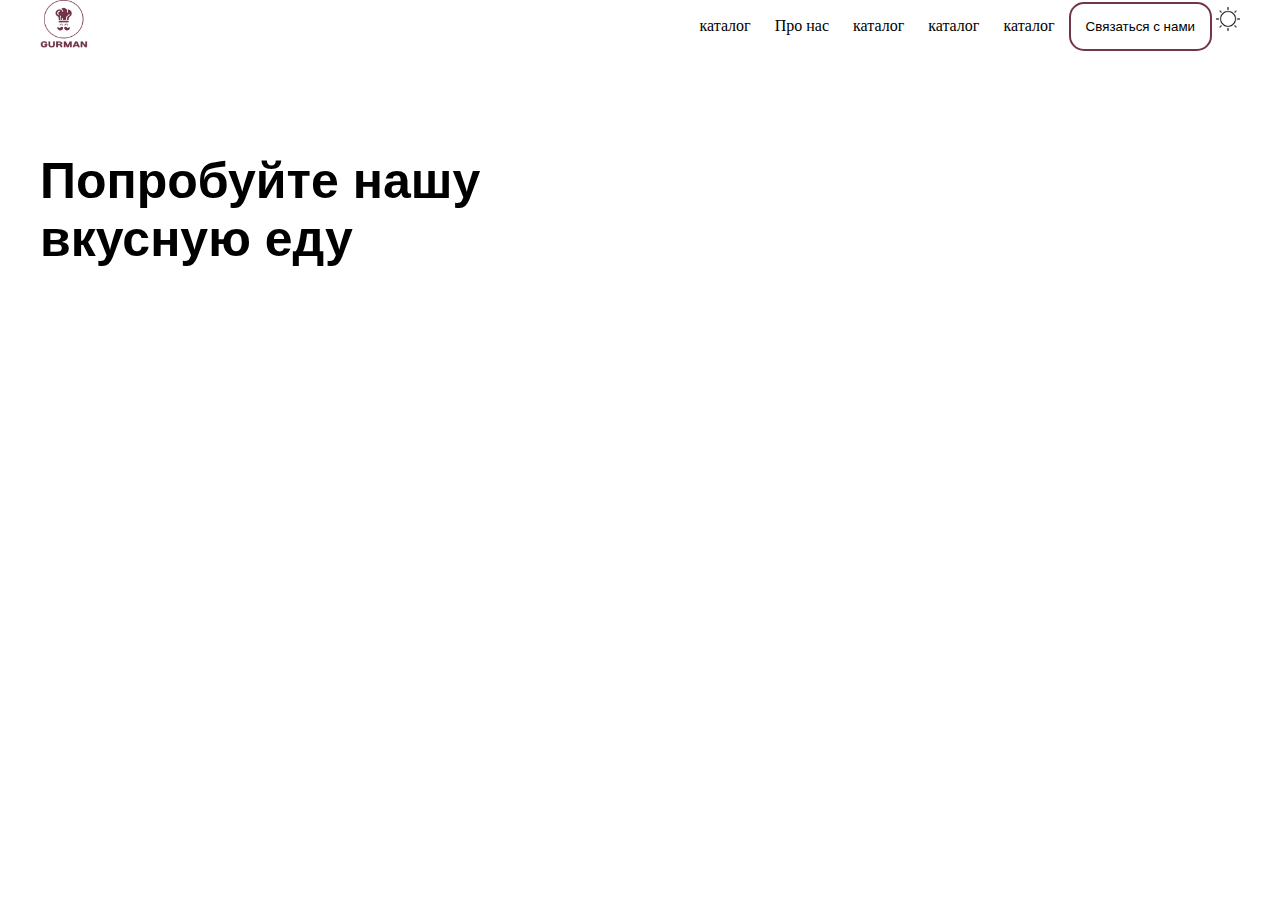
==== index.html @ 51fbc476 "first commit" ====
<!DOCTYPE html>
<html lang="en">
<head>
    <meta charset="UTF-8">
    <meta name="viewport" content="width=device-width, initial-scale=1.0">
    <title>Gurman</title>
    <link rel="stylesheet" href="./css/main.css">
    <link href="https://fonts.googleapis.com/css2?family=Open+Sans:wght@300;400;500;600;700&display=swap" rel="stylesheet">
</head>
<body>
    <header id="header">
        <div class="container">
            <div class="header">
                <div class="header__wrap">
                    <img src="./img/logo (1).png" alt="" class="header__img">
                </div>
                <div class="header__wrapper">
                <a href="" class="header__link">каталог</a>
                <a href="" class="header__link">Про нас</a>
                <a href="" class="header__link">каталог</a>
                <a href="" class="header__link">каталог</a>
                <a href="" class="header__link">каталог</a>
                <button class="header__button">Связаться с нами</button>
                <button class="header__btn">
                    <img class="header__btn-sun sun" src="./img/sun.png" alt="">
                    <img class="header__btn-moon moon" src="./img/moon.png" alt="">
                </button>
            </div>
            </div>
        </div>
    </header>
    <section id="hero">
        <div class="container">
            <div class="hero">
                <div class="hero__linked">
                    
                </div>
                <div class="hero__wrap">
                    <h1 class="hero__title">Попробуйте нашу вкусную еду</h1>
                </div>
                <div class="hero__wrapper"></div>
            </div>
        </div>
    </section>
    <script src="./js/script.js"></script>
</body>
</html>
---- css/main.css ----
.header {
  display: flex;
  justify-content: space-between;
  align-items: center;
}
.header__img {
  width: 48px;
  height: 48px;
}
.header__button {
  padding: 15px;
  border: 2px solid #73354a;
  border-radius: 15px;
  transition: all 0.2s ease;
  background: #fff;
  color: #000;
}
.header__button:hover {
  transition: all 0.2s ease;
  background: #73354a;
  color: #fff;
}
.header__link {
  margin: 0 10px;
  color: #000;
}
.header__btn {
  width: 24px;
  height: 24px;
  position: relative;
  border: none;
  background: transparent;
  cursor: pointer;
}
.header__btn-sun {
  position: absolute;
  display: none;
  top: 0;
  left: 0;
  width: 24px;
  height: 24px;
}
.header__btn-moon {
  display: block;
  position: absolute;
  top: 0;
  left: 0;
  width: 24px;
  height: 24px;
}

.sun {
  display: block;
}

.moon {
  display: none;
}

#hero {
  margin-top: 100px;
}

.hero__wrap {
  width: 600px;
}
.hero__title {
  font-family: OpenSans, sans-serif;
  font-size: 50px;
  font-variation-settings: "wght" 100, "wdth" 85;
}
.hero__linked {
  display: none;
}

* {
  box-sizing: border-box;
  margin: 0;
  padding: 0;
}

.container {
  width: 1200px;
  margin: 0 auto;
}

a {
  text-decoration: none;
}

body.dark-theme {
  color: #eee;
  background: #121212;
}
body.dark-theme a {
  color: #eee;
}
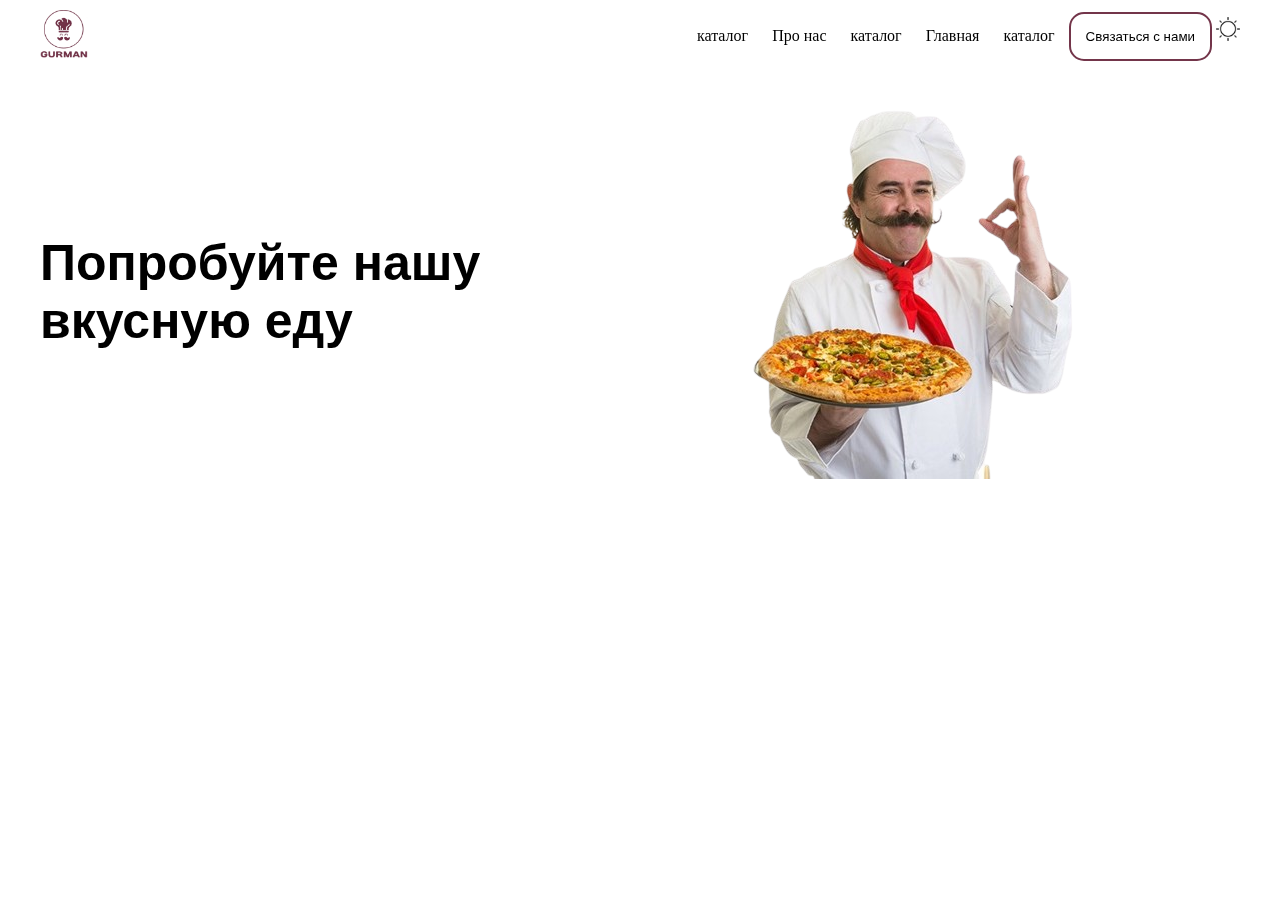
==== commit f741da48: "gurman second commit" ====
--- a/index.html
+++ b/index.html
@@ -1,47 +1,49 @@
-<!DOCTYPE html>
-<html lang="en">
-<head>
-    <meta charset="UTF-8">
-    <meta name="viewport" content="width=device-width, initial-scale=1.0">
-    <title>Gurman</title>
-    <link rel="stylesheet" href="./css/main.css">
-    <link href="https://fonts.googleapis.com/css2?family=Open+Sans:wght@300;400;500;600;700&display=swap" rel="stylesheet">
-</head>
-<body>
-    <header id="header">
-        <div class="container">
-            <div class="header">
-                <div class="header__wrap">
-                    <img src="./img/logo (1).png" alt="" class="header__img">
-                </div>
-                <div class="header__wrapper">
-                <a href="" class="header__link">каталог</a>
-                <a href="" class="header__link">Про нас</a>
-                <a href="" class="header__link">каталог</a>
-                <a href="" class="header__link">каталог</a>
-                <a href="" class="header__link">каталог</a>
-                <button class="header__button">Связаться с нами</button>
-                <button class="header__btn">
-                    <img class="header__btn-sun sun" src="./img/sun.png" alt="">
-                    <img class="header__btn-moon moon" src="./img/moon.png" alt="">
-                </button>
-            </div>
-            </div>
-        </div>
-    </header>
-    <section id="hero">
-        <div class="container">
-            <div class="hero">
-                <div class="hero__linked">
-                    
-                </div>
-                <div class="hero__wrap">
-                    <h1 class="hero__title">Попробуйте нашу вкусную еду</h1>
-                </div>
-                <div class="hero__wrapper"></div>
-            </div>
-        </div>
-    </section>
-    <script src="./js/script.js"></script>
-</body>
+<!DOCTYPE html>
+<html lang="en">
+<head>
+    <meta charset="UTF-8">
+    <meta name="viewport" content="width=device-width, initial-scale=1.0">
+    <title>Gurman</title>
+    <link rel="stylesheet" href="./css/main.css">
+    <link href="https://fonts.googleapis.com/css2?family=Open+Sans:wght@300;400;500;600;700&display=swap" rel="stylesheet">
+</head>
+<body>
+    <header id="header">
+        <div class="container">
+            <div class="header">
+                <div class="header__wrap">
+                    <img src="./img/logo (1).png" alt="" class="header__img">
+                </div>
+                <nav class="header__wrapper">
+                <a href="./katalog.html" class="header__link">каталог</a>
+                <a href="" class="header__link">Про нас</a>
+                <a href="" class="header__link">каталог</a>
+                <a href="" class="header__link">Главная</a>
+                <a href="" class="header__link">каталог</a>
+                <button class="header__button">Связаться с нами</button>
+                <button class="header__btn">
+                    <img class="header__btn-sun sun" src="./img/sun.png" alt="">
+                    <img class="header__btn-moon moon" src="./img/moon.png" alt="">
+                </button>
+            </nav>
+            </div>
+        </div>
+    </header>
+    <section id="hero">
+        <div class="container">
+            <div class="hero">
+                <div class="hero__linked">
+                    
+                </div>
+                <div class="hero__wrap">
+                    <h1 class="hero__title">Попробуйте нашу вкусную еду</h1>
+                </div>
+                <div class="hero__wrapper">
+                    <img class="hero__img" src="./img/повар-removebg-preview.png" alt="">
+                </div>
+            </div>
+        </div>
+    </section>
+    <script src="./js/script.js"></script>
+</body>
 </html>--- a/css/main.css
+++ b/css/main.css
@@ -1,4 +1,12 @@
+#header {
+  position: fixed;
+  top: 0;
+  right: 0;
+  left: 0;
+}
+
 .header {
+  padding-top: 10px;
   display: flex;
   justify-content: space-between;
   align-items: center;
@@ -61,6 +69,11 @@
   margin-top: 100px;
 }
 
+.hero {
+  display: flex;
+  justify-content: space-evenly;
+  align-items: center;
+}
 .hero__wrap {
   width: 600px;
 }
@@ -71,6 +84,55 @@
 }
 .hero__linked {
   display: none;
+}
+
+.menu {
+  margin-top: 100px;
+}
+.menu__title {
+  font-size: 55px;
+  margin-left: 500px;
+  font-family: OpenSans, sans-serif;
+  font-weight: 500;
+}
+.menu__food {
+  position: relative;
+  border: 2px solid #73354a;
+  width: 200px;
+  height: 300px;
+  border-radius: 20px;
+}
+.menu__food-pizza {
+  position: relative;
+  width: 180px;
+  height: 125px;
+  top: 20px;
+  left: 10px;
+}
+.menu__subtitle {
+  font-family: OpenSans, sans-serif;
+  font-weight: 500;
+  position: relative;
+  top: 20px;
+  left: 55px;
+}
+.menu__sell {
+  font-family: OpenSans, sans-serif;
+  font-weight: normal;
+  margin: 20px 0 0 30px;
+}
+.menu__btn {
+  margin: 20px 0 0 57px;
+  border: 2px solid #73354a;
+  transition: all 0.3s ease;
+  padding: 10px 15px;
+  border-radius: 20px;
+  background: #fff;
+}
+.menu__btn:hover {
+  transition: all 0.3s ease;
+  background: #73354a;
+  color: #fff;
 }
 
 * {
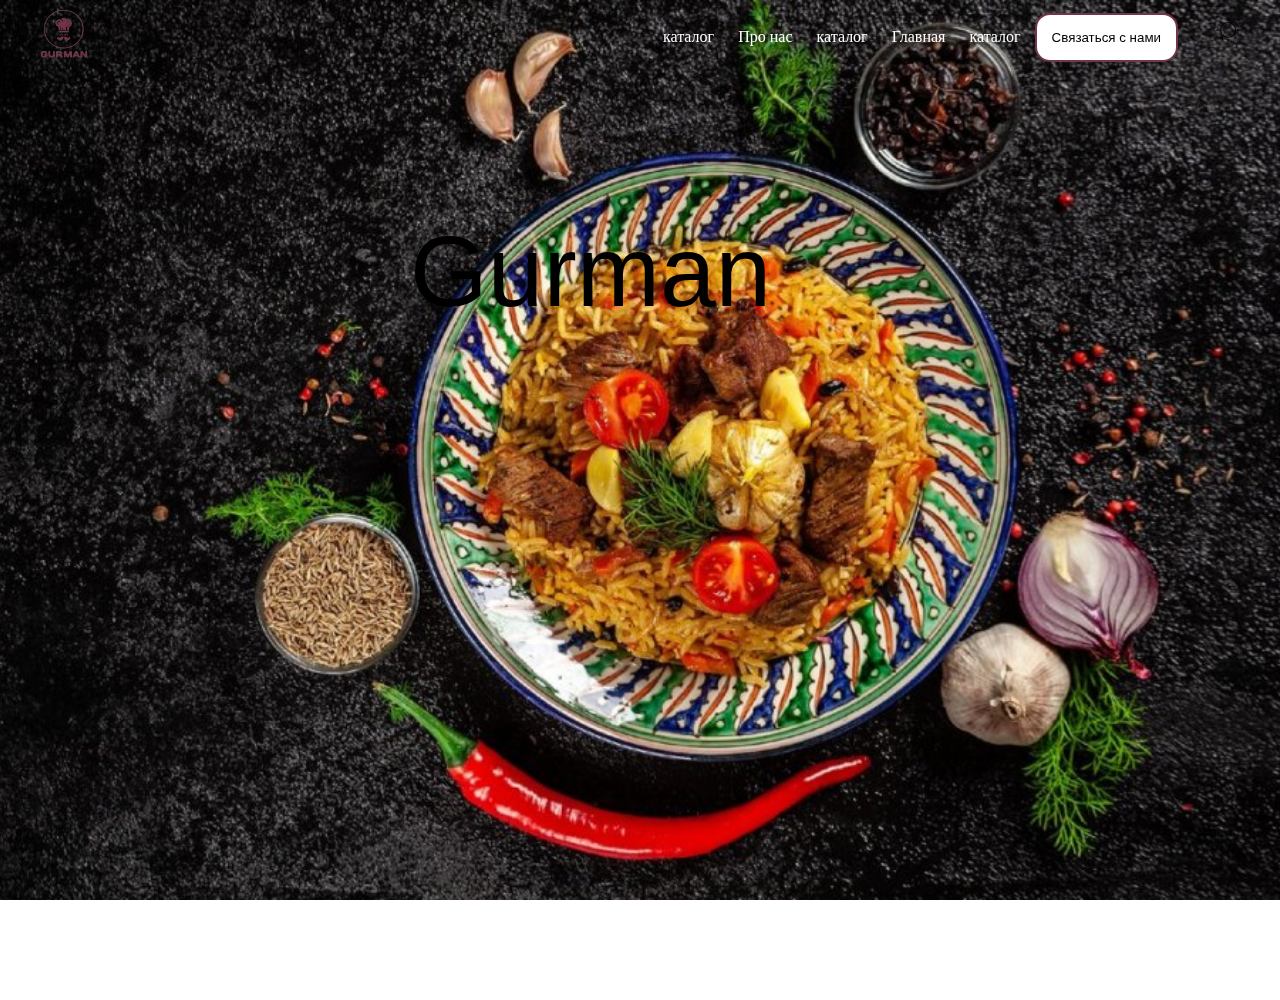
==== commit a1b48616: "Add files via upload" ====
--- a/index.html
+++ b/index.html
@@ -5,7 +5,7 @@
     <meta name="viewport" content="width=device-width, initial-scale=1.0">
     <title>Gurman</title>
     <link rel="stylesheet" href="./css/main.css">
-    <link href="https://fonts.googleapis.com/css2?family=Open+Sans:wght@300;400;500;600;700&display=swap" rel="stylesheet">
+    <link href="https://fonts.googleapis.com/css2?family=Open+Sans:wght@300;400;500;600;700&family=Roboto:wght@100;300;500;700&display=swap" rel="stylesheet">
 </head>
 <body>
     <header id="header">
@@ -20,7 +20,9 @@
                 <a href="" class="header__link">каталог</a>
                 <a href="" class="header__link">Главная</a>
                 <a href="" class="header__link">каталог</a>
-                <button class="header__button">Связаться с нами</button>
+                <button  class="header__button">Связаться с нами
+                <button onclick="window.location.href ='https://wa.me/+996776678590'" class="header__whatsapp"><img class="header__whatsapp-img" src="./img/whatsapp.png" alt=""></button>
+                </button>
                 <button class="header__btn">
                     <img class="header__btn-sun sun" src="./img/sun.png" alt="">
                     <img class="header__btn-moon moon" src="./img/moon.png" alt="">
@@ -36,10 +38,10 @@
                     
                 </div>
                 <div class="hero__wrap">
-                    <h1 class="hero__title">Попробуйте нашу вкусную еду</h1>
+                    <h1 class="hero__title">Gurman</h1>
                 </div>
                 <div class="hero__wrapper">
-                    <img class="hero__img" src="./img/повар-removebg-preview.png" alt="">
+                    
                 </div>
             </div>
         </div>
--- a/css/main.css
+++ b/css/main.css
@@ -3,6 +3,7 @@
   top: 0;
   right: 0;
   left: 0;
+  z-index: 5;
 }
 
 .header {
@@ -10,12 +11,18 @@
   display: flex;
   justify-content: space-between;
   align-items: center;
+  transition: all 0.5s ease;
 }
 .header__img {
   width: 48px;
   height: 48px;
 }
+.header_fixed {
+  transition: all 0.5s ease;
+  background: green !important;
+}
 .header__button {
+  cursor: pointer;
   padding: 15px;
   border: 2px solid #73354a;
   border-radius: 15px;
@@ -30,7 +37,7 @@
 }
 .header__link {
   margin: 0 10px;
-  color: #000;
+  color: #fff;
 }
 .header__btn {
   width: 24px;
@@ -56,6 +63,19 @@
   width: 24px;
   height: 24px;
 }
+.header__whatsapp {
+  cursor: pointer;
+  position: relative;
+  top: 10px;
+  right: 50px;
+  z-index: -1;
+}
+.header__whatsapp-img {
+  width: 30px;
+  height: 30px;
+  background-image: none;
+  background: transparent;
+}
 
 .sun {
   display: block;
@@ -66,21 +86,26 @@
 }
 
 #hero {
-  margin-top: 100px;
+  height: 100vh;
+  margin-bottom: 100px;
+  background: url(../../img/herobg.jpg) no-repeat center/cover;
 }
 
 .hero {
+  padding-top: 107px;
   display: flex;
-  justify-content: space-evenly;
+  justify-content: center;
   align-items: center;
 }
 .hero__wrap {
   width: 600px;
 }
 .hero__title {
+  padding-top: 107px;
+  padding-left: 70px;
   font-family: OpenSans, sans-serif;
-  font-size: 50px;
-  font-variation-settings: "wght" 100, "wdth" 85;
+  font-size: 100px;
+  font-weight: 200;
 }
 .hero__linked {
   display: none;
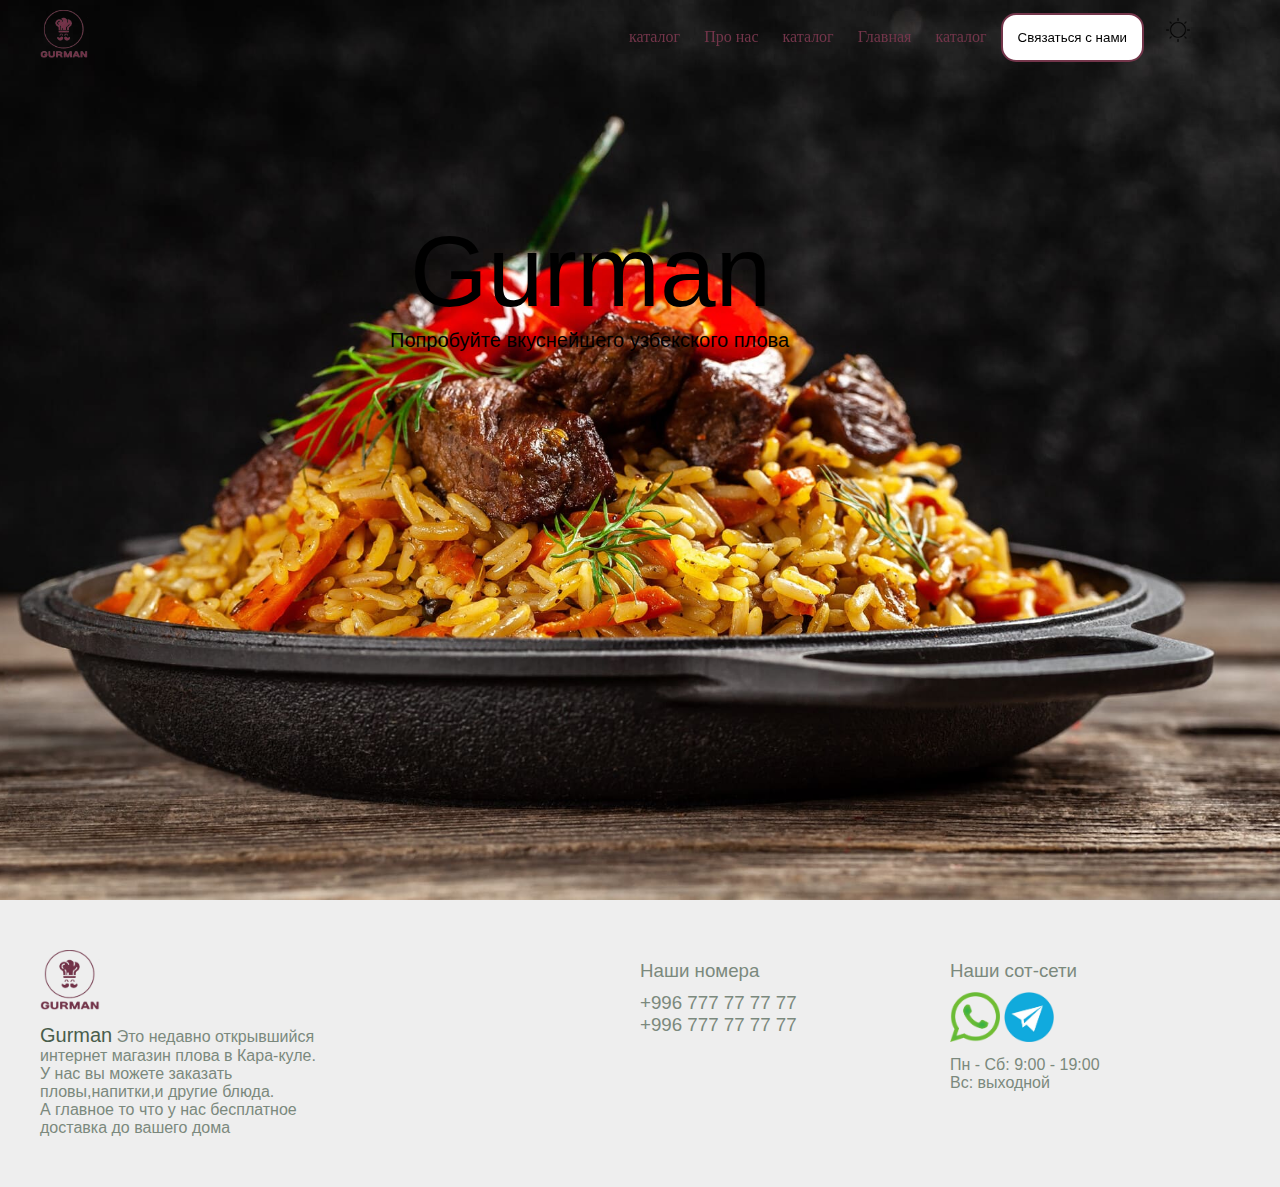
==== commit 35208639: "Add files via upload" ====
--- a/index.html
+++ b/index.html
@@ -23,6 +23,8 @@
                 <button  class="header__button">Связаться с нами
                 <button onclick="window.location.href ='https://wa.me/+996776678590'" class="header__whatsapp"><img class="header__whatsapp-img" src="./img/whatsapp.png" alt=""></button>
                 </button>
+                <button onclick="window.location.href ='https://t.me/+996776678590'" class="header__telegram"><img class="header__telegram-img" src="./img/telegram.png" alt=""></button>
+                </button>
                 <button class="header__btn">
                     <img class="header__btn-sun sun" src="./img/sun.png" alt="">
                     <img class="header__btn-moon moon" src="./img/moon.png" alt="">
@@ -39,6 +41,7 @@
                 </div>
                 <div class="hero__wrap">
                     <h1 class="hero__title">Gurman</h1>
+                    <h3 class="hero__subtitle">Попробуйте вкуснейшего узбекского плова</h3>
                 </div>
                 <div class="hero__wrapper">
                     
@@ -46,6 +49,40 @@
             </div>
         </div>
     </section>
+    <footer id="footer">
+        <div class="container">
+            <div class="footer">
+                <div class="footer__wrapper">
+                    <a href="">
+                        <img class="footer__logo" src="./img/logo (1).png" alt="">
+                    </a>
+                    <p class="footer__text"><span class="footer__text-span">Gurman</span> Это недавно открывшийся интернет магазин плова в Кара-куле. У нас вы можете заказать пловы,напитки,и другие блюда. <br> А главное то что у нас бесплатное доставка до вашего дома</p>
+                </div>
+                <div class="footer__wraps">
+                    <h3 class="footer__headline"></h3>
+                    
+
+
+                </div>
+                <div class="footer__wrap">
+                    <div class=""><h3 class="footer__title">Наши номера</h3>
+                    <h3 class="footer__number">+996 777 77 77 77</h3>
+                    <h3 class="footer__number">+996 777 77 77 77</h3></div>
+                    <div class=""><h3 class="footer__title">Наши сот-сети</h3>
+                    <a href="https://wa.me/+996776678590" class="footer__link">
+                        <img class="footer__img" src="./img/whatsapp.png" alt="">
+                    </a>
+                    <a href="" class="footer__link">
+                        <img class="footer__img" src="./img/telegram.png" alt="">
+                    </a>
+                    <p class="footer__text">Пн - Сб: 9:00 - 19:00
+                       <br> Вс: выходной</p></div>
+                    
+                </div>
+                
+            </div>
+        </div>
+    </footer>
     <script src="./js/script.js"></script>
 </body>
 </html>--- a/css/main.css
+++ b/css/main.css
@@ -1,3 +1,4 @@
+@charset "UTF-8";
 #header {
   position: fixed;
   top: 0;
@@ -19,7 +20,6 @@
 }
 .header_fixed {
   transition: all 0.5s ease;
-  background: green !important;
 }
 .header__button {
   cursor: pointer;
@@ -37,7 +37,7 @@
 }
 .header__link {
   margin: 0 10px;
-  color: #fff;
+  color: #73354a;
 }
 .header__btn {
   width: 24px;
@@ -45,6 +45,7 @@
   position: relative;
   border: none;
   background: transparent;
+  right: 50px;
   cursor: pointer;
 }
 .header__btn-sun {
@@ -69,6 +70,9 @@
   top: 10px;
   right: 50px;
   z-index: -1;
+  background: transparent;
+  border: 1px solid transparent;
+  transition: all 0.3s ease;
 }
 .header__whatsapp-img {
   width: 30px;
@@ -76,6 +80,22 @@
   background-image: none;
   background: transparent;
 }
+.header__telegram {
+  cursor: pointer;
+  position: relative;
+  top: 10px;
+  right: 150px;
+  z-index: -1;
+  background: transparent;
+  border: 1px solid transparent;
+  transition: all 0.3s ease;
+}
+.header__telegram-img {
+  width: 30px;
+  height: 30px;
+  background-image: none;
+  background: transparent;
+}
 
 .sun {
   display: block;
@@ -85,10 +105,14 @@
   display: none;
 }
 
+.active {
+  transition: all 0.3s ease;
+  transform: translateY(50px);
+}
+
 #hero {
   height: 100vh;
-  margin-bottom: 100px;
-  background: url(../../img/herobg.jpg) no-repeat center/cover;
+  background: url(../../img/п.jpg) no-repeat center/cover;
 }
 
 .hero {
@@ -109,6 +133,13 @@
 }
 .hero__linked {
   display: none;
+}
+.hero__subtitle {
+  position: relative;
+  font-family: OpenSans, sans-serif;
+  font-size: 20px;
+  font-weight: 400;
+  left: 50px;
 }
 
 .menu {
@@ -159,6 +190,63 @@
   background: #73354a;
   color: #fff;
 }
+.menu__wrapper {
+  margin-bottom: 2000px;
+}
+
+#footer {
+  background: #eee;
+  padding-top: 50px;
+}
+
+.footer {
+  display: flex;
+  justify-content: space-between;
+  padding-bottom: 50px;
+}
+.footer__img {
+  width: 50px;
+  height: 50px;
+  color: #eee;
+}
+.footer__title {
+  color: #7B897D;
+  font-family: OpenSans, sans-serif;
+  font-weight: 400;
+  padding: 10px 0;
+}
+.footer__text {
+  padding-top: 10px;
+  width: 290px;
+  color: #7B897D;
+  font-family: OpenSans, sans-serif;
+}
+.footer__text-span {
+  color: #495D4C;
+  font-size: 20px;
+  font-weight: 500;
+}
+.footer__number {
+  color: #7B897D;
+  font-family: OpenSans, sans-serif;
+  font-weight: 400;
+}
+.footer__logo {
+  width: 60px;
+  height: 60px;
+}
+.footer__headline {
+  position: relative;
+  right: 70px;
+  font-family: OpenSans, sans-serif;
+  color: #495D4C;
+  font-weight: 500;
+}
+.footer__wrap {
+  width: 600px;
+  display: flex;
+  justify-content: space-between;
+}
 
 * {
   box-sizing: border-box;
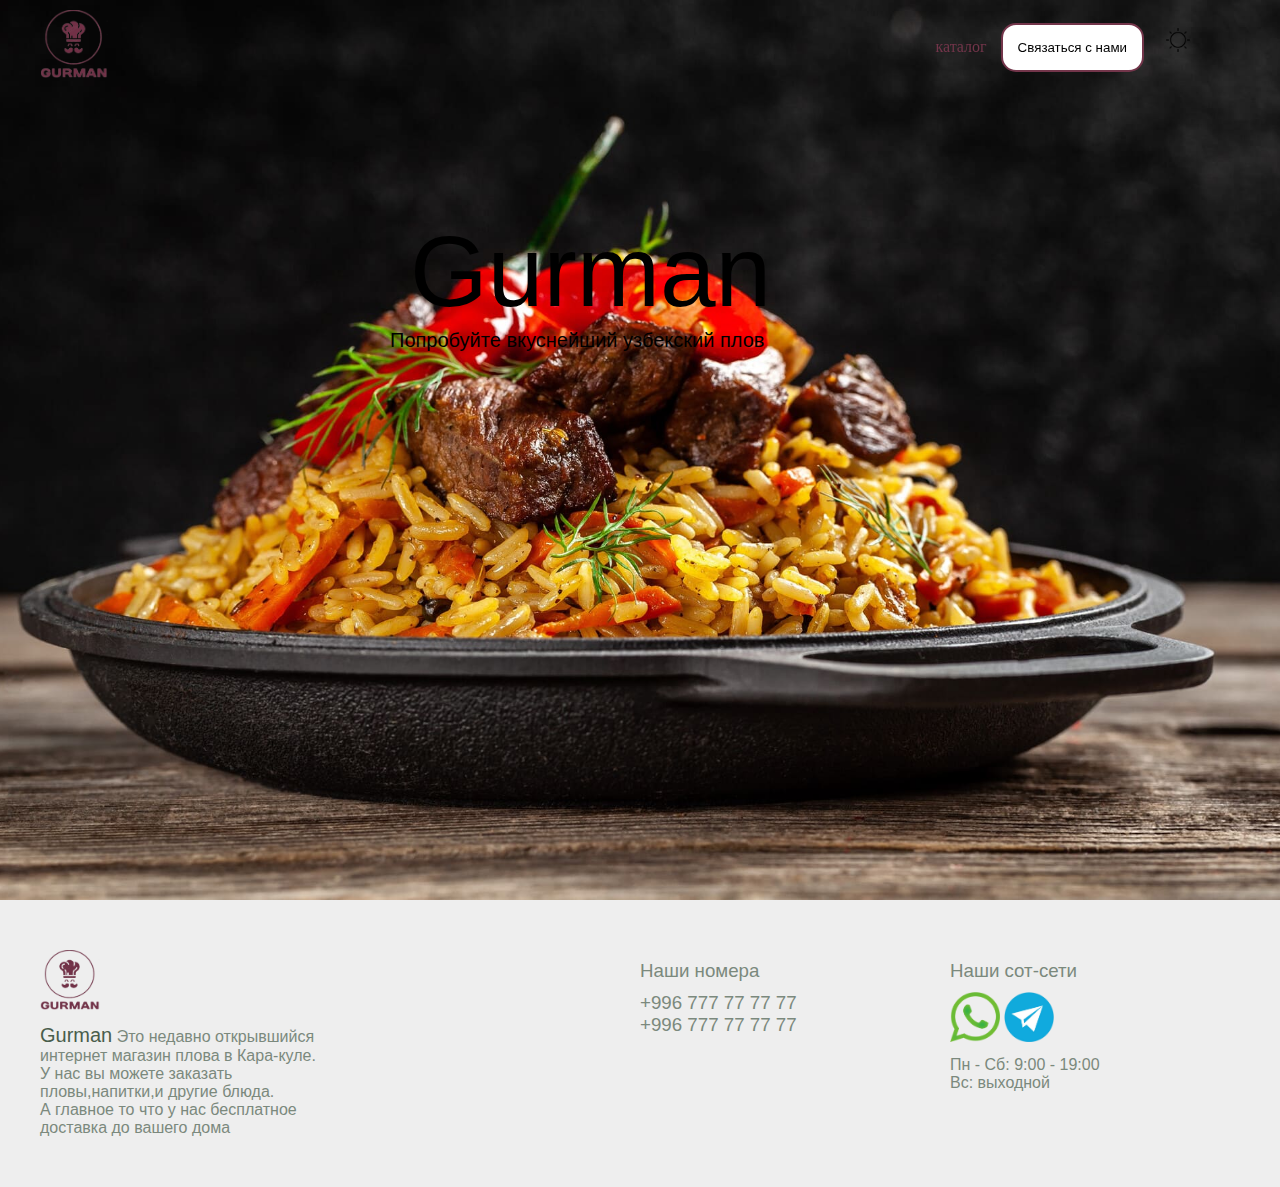
==== commit 67a0768d: "Add files via upload" ====
--- a/index.html
+++ b/index.html
@@ -16,10 +16,7 @@
                 </div>
                 <nav class="header__wrapper">
                 <a href="./katalog.html" class="header__link">каталог</a>
-                <a href="" class="header__link">Про нас</a>
-                <a href="" class="header__link">каталог</a>
-                <a href="" class="header__link">Главная</a>
-                <a href="" class="header__link">каталог</a>
+                
                 <button  class="header__button">Связаться с нами
                 <button onclick="window.location.href ='https://wa.me/+996776678590'" class="header__whatsapp"><img class="header__whatsapp-img" src="./img/whatsapp.png" alt=""></button>
                 </button>
@@ -41,12 +38,18 @@
                 </div>
                 <div class="hero__wrap">
                     <h1 class="hero__title">Gurman</h1>
-                    <h3 class="hero__subtitle">Попробуйте вкуснейшего узбекского плова</h3>
+                    <h3 class="hero__subtitle">Попробуйте вкуснейший узбекский плов</h3>
                 </div>
                 <div class="hero__wrapper">
                     
                 </div>
             </div>
+        </div>
+    </section>
+    <section id="slider">
+        <div class="container">
+            <div class="slider">
+            </div> 
         </div>
     </section>
     <footer id="footer">
--- a/css/main.css
+++ b/css/main.css
@@ -15,8 +15,9 @@
   transition: all 0.5s ease;
 }
 .header__img {
-  width: 48px;
-  height: 48px;
+  width: 68px;
+  height: 68px;
+  cursor: pointer;
 }
 .header_fixed {
   transition: all 0.5s ease;
@@ -112,7 +113,7 @@
 
 #hero {
   height: 100vh;
-  background: url(../../img/п.jpg) no-repeat center/cover;
+  background: url(../img/п.jpg) no-repeat center/cover;
 }
 
 .hero {
@@ -143,11 +144,13 @@
 }
 
 .menu {
+  display: flex;
+  flex-direction: column;
   margin-top: 100px;
 }
 .menu__title {
+  position: relative;
   font-size: 55px;
-  margin-left: 500px;
   font-family: OpenSans, sans-serif;
   font-weight: 500;
 }
@@ -157,6 +160,7 @@
   width: 200px;
   height: 300px;
   border-radius: 20px;
+  margin: 0 10px;
 }
 .menu__food-pizza {
   position: relative;
@@ -191,7 +195,32 @@
   color: #fff;
 }
 .menu__wrapper {
+  position: relative;
+  left: 150px;
+  display: flex;
+  justify-content: space-between;
+  align-items: center;
   margin-bottom: 2000px;
+  width: 1000px;
+}
+
+#nav {
+  position: fixed;
+  top: 200px;
+  left: 0;
+  right: 0;
+}
+
+.nav__link {
+  list-style: none;
+  margin: 20px 0;
+}
+.nav__link-a {
+  color: #73354a;
+}
+.nav__cat {
+  width: 200px;
+  height: 400px;
 }
 
 #footer {
